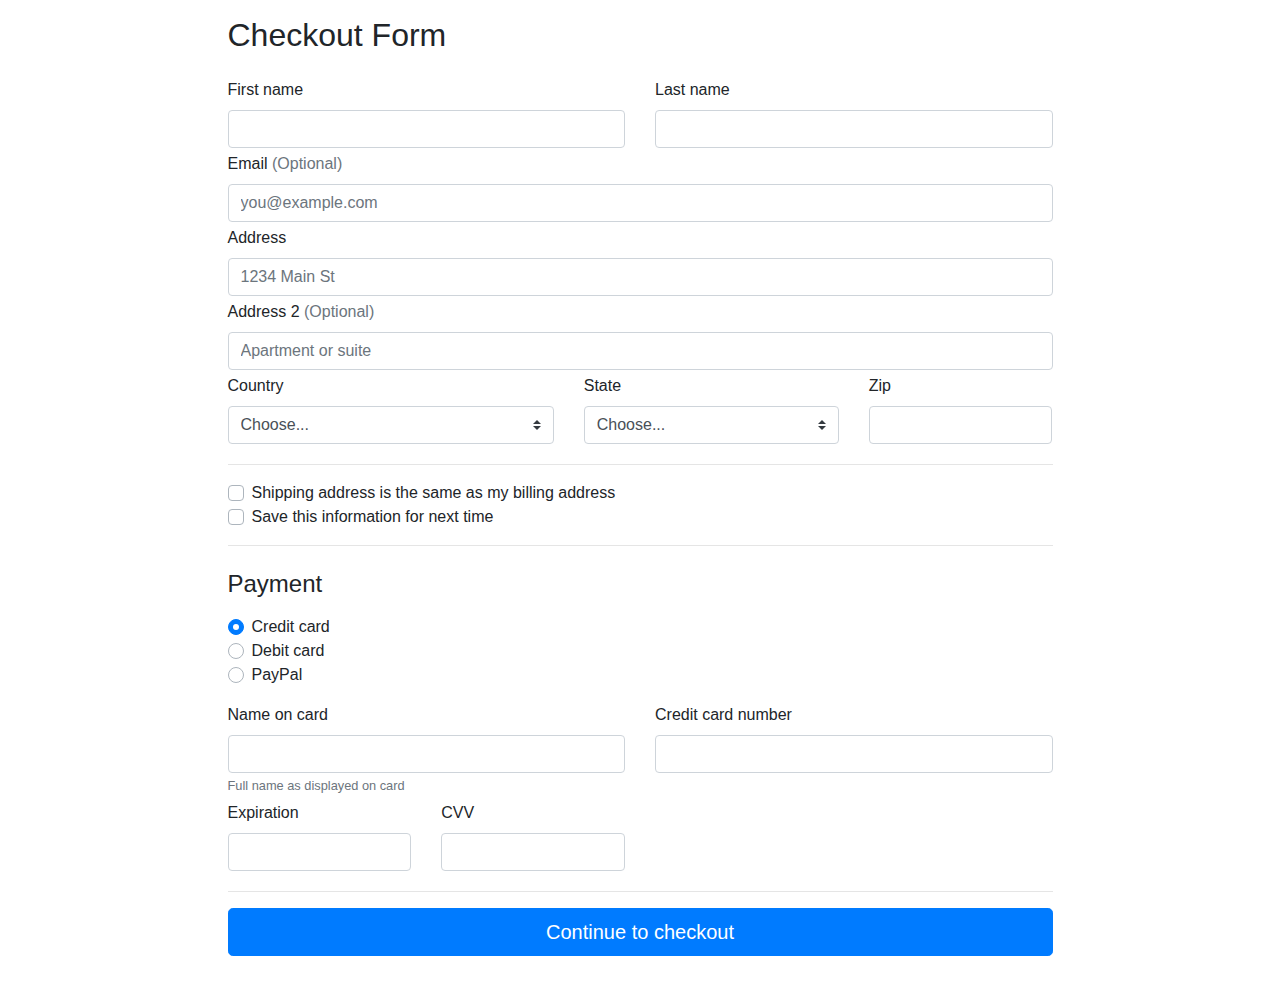
==== payment.html @ 2242218f "Add files via upload" ====
<!DOCTYPE html>
<html lang="en">
<head>
  <meta charset="UTF-8">
  <meta name="viewport" content="width=device-width, initial-scale=1.0">
  <title>Checkout Form</title>
  <!-- Bootstrap CSS -->
  <link href="https://maxcdn.bootstrapcdn.com/bootstrap/4.5.2/css/bootstrap.min.css" rel="stylesheet">
</head>
<body>
  <div class="container mt-3 mb-5">
    <div class="row justify-content-center">
      <div class="col-lg-9">
        <h2 class="mb-4">Checkout Form</h2>
        <form>
          <div class="row">
            <div class="col-md-6 mb-1">
              <label for="firstName">First name</label>
              <input type="text" class="form-control" id="firstName" placeholder="" value="" required>
              <div class="invalid-feedback">
                Valid first name is required.
              </div>
            </div>
            <div class="col-md-6 mb-1">
              <label for="lastName">Last name</label>
              <input type="text" class="form-control" id="lastName" placeholder="" value="" required>
              <div class="invalid-feedback">
                Valid last name is required.
              </div>
            </div>
          </div>

          <div class="mb-1">
            <label for="email">Email <span class="text-muted">(Optional)</span></label>
            <input type="email" class="form-control" id="email" placeholder="you@example.com">
            <div class="invalid-feedback">
              Please enter a valid email address for shipping updates.
            </div>
          </div>

          <div class="mb-1">
            <label for="address">Address</label>
            <input type="text" class="form-control" id="address" placeholder="1234 Main St" required>
            <div class="invalid-feedback">
              Please enter your shipping address.
            </div>
          </div>

          <div class="mb-1">
            <label for="address2">Address 2 <span class="text-muted">(Optional)</span></label>
            <input type="text" class="form-control" id="address2" placeholder="Apartment or suite">
          </div>

          <div class="row">
            <div class="col-md-5 mb-1">
              <label for="country">Country</label>
              <select class="custom-select d-block w-100" id="country" required>
                <option value="">Choose...</option>
                <option>United States</option>
              </select>
              <div class="invalid-feedback">
                Please select a valid country.
              </div>
            </div>
            <div class="col-md-4 mb-1">
              <label for="state">State</label>
              <select class="custom-select d-block w-100" id="state" required>
                <option value="">Choose...</option>
                <option>California</option>
              </select>
              <div class="invalid-feedback">
                Please provide a valid state.
              </div>
            </div>
            <div class="col-md-3 mb-1">
              <label for="zip">Zip</label>
              <input type="text" class="form-control" id="zip" placeholder="" required>
              <div class="invalid-feedback">
                Zip code required.
              </div>
            </div>
          </div>

          <hr class="mb-3">

          <div class="custom-control custom-checkbox">
            <input type="checkbox" class="custom-control-input" id="same-address">
            <label class="custom-control-label" for="same-address">Shipping address is the same as my billing address</label>
          </div>
          <div class="custom-control custom-checkbox">
            <input type="checkbox" class="custom-control-input" id="save-info">
            <label class="custom-control-label" for="save-info">Save this information for next time</label>
          </div>

          <hr class="mb-4">

          <h4 class="mb-1">Payment</h4>

          <div class="d-block my-3">
            <div class="custom-control custom-radio">
              <input id="credit" name="paymentMethod" type="radio" class="custom-control-input" checked required>
              <label class="custom-control-label" for="credit">Credit card</label>
            </div>
            <div class="custom-control custom-radio">
              <input id="debit" name="paymentMethod" type="radio" class="custom-control-input" required>
              <label class="custom-control-label" for="debit">Debit card</label>
            </div>
            <div class="custom-control custom-radio">
              <input id="paypal" name="paymentMethod" type="radio" class="custom-control-input" required>
              <label class="custom-control-label" for="paypal">PayPal</label>
            </div>
          </div>

          <div class="row">
            <div class="col-md-6 mb-1">
              <label for="cc-name">Name on card</label>
              <input type="text" class="form-control" id="cc-name" placeholder="" required>
              <small class="text-muted">Full name as displayed on card</small>
              <div class="invalid-feedback">
                Name on card is required
              </div>
            </div>
            <div class="col-md-6 mb-1">
              <label for="cc-number">Credit card number</label>
              <input type="text" class="form-control" id="cc-number" placeholder="" required>
              <div class="invalid-feedback">
                Credit card number is required
              </div>
            </div>
          </div>
          <div class="row">
            <div class="col-md-3 mb-1">
              <label for="cc-expiration">Expiration</label>
              <input type="text" class="form-control" id="cc-expiration" placeholder="" required>
              <div class="invalid-feedback">
                Expiration date required
              </div>
            </div>
            <div class="col-md-3 mb-1">
              <label for="cc-cvv">CVV</label>
              <input type="text" class="form-control" id="cc-cvv" placeholder="" required>
              <div class="invalid-feedback">
                Security code required
              </div>
            </div>
          </div>
          <hr class="mb-3">
          <button class="btn btn-primary btn-lg btn-block" type="submit">Continue to checkout</button>
        </form>
      </div>
    </div>
  </div>

  <!-- Bootstrap JS and dependencies -->
  <script src="https://code.jquery.com/jquery-3.5.1.slim.min.js"></script>
  <script src="https://cdn.jsdelivr.net/npm/@popperjs/core@2.9.2/dist/umd/popper.min.js"></script>
  <script src="https://maxcdn.bootstrapcdn.com/bootstrap/4.5.2/js/bootstrap.min.js"></script>
</body>
</html>
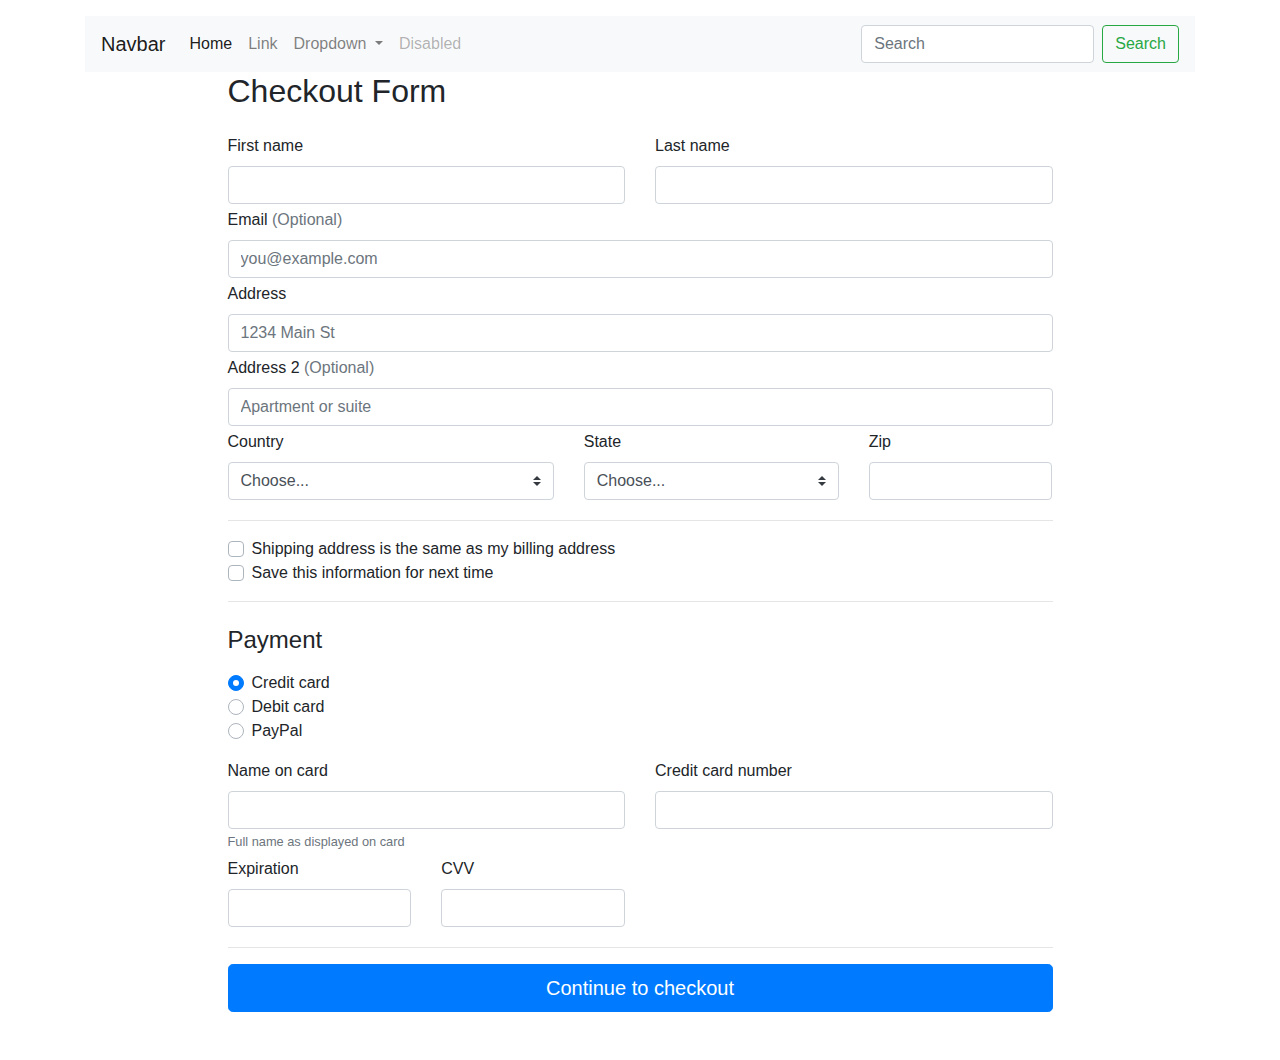
==== commit 50e8c3b5: "Update payment.html" ====
--- a/payment.html
+++ b/payment.html
@@ -1,159 +1,190 @@
 <!DOCTYPE html>
 <html lang="en">
-<head>
-  <meta charset="UTF-8">
-  <meta name="viewport" content="width=device-width, initial-scale=1.0">
-  <title>Checkout Form</title>
-  <!-- Bootstrap CSS -->
-  <link href="https://maxcdn.bootstrapcdn.com/bootstrap/4.5.2/css/bootstrap.min.css" rel="stylesheet">
-</head>
-<body>
-  <div class="container mt-3 mb-5">
-    <div class="row justify-content-center">
-      <div class="col-lg-9">
-        <h2 class="mb-4">Checkout Form</h2>
-        <form>
-          <div class="row">
-            <div class="col-md-6 mb-1">
-              <label for="firstName">First name</label>
-              <input type="text" class="form-control" id="firstName" placeholder="" value="" required>
-              <div class="invalid-feedback">
-                Valid first name is required.
+  <head>
+    <meta charset="UTF-8" />
+    <meta name="viewport" content="width=device-width, initial-scale=1.0" />
+    <title>Checkout Form</title>
+    <!-- Bootstrap CSS -->
+    <link href="https://maxcdn.bootstrapcdn.com/bootstrap/4.5.2/css/bootstrap.min.css" rel="stylesheet" />
+  </head>
+  <body>
+    <div class="container mt-3 mb-5">
+      <nav class="navbar navbar-expand-lg navbar-light bg-light">
+        <a class="navbar-brand" href="#">Navbar</a>
+        <button
+          class="navbar-toggler"
+          type="button"
+          data-toggle="collapse"
+          data-target="#navbarSupportedContent"
+          aria-controls="navbarSupportedContent"
+          aria-expanded="false"
+          aria-label="Toggle navigation"
+        >
+          <span class="navbar-toggler-icon"></span>
+        </button>
+
+        <div class="collapse navbar-collapse" id="navbarSupportedContent">
+          <ul class="navbar-nav mr-auto">
+            <li class="nav-item active">
+              <a class="nav-link" href="#">Home <span class="sr-only">(current)</span></a>
+            </li>
+            <li class="nav-item">
+              <a class="nav-link" href="#">Link</a>
+            </li>
+            <li class="nav-item dropdown">
+              <a
+                class="nav-link dropdown-toggle"
+                href="#"
+                id="navbarDropdown"
+                role="button"
+                data-toggle="dropdown"
+                aria-haspopup="true"
+                aria-expanded="false"
+              >
+                Dropdown
+              </a>
+              <div class="dropdown-menu" aria-labelledby="navbarDropdown">
+                <a class="dropdown-item" href="#">Action</a>
+                <a class="dropdown-item" href="#">Another action</a>
+                <div class="dropdown-divider"></div>
+                <a class="dropdown-item" href="#">Something else here</a>
+              </div>
+            </li>
+            <li class="nav-item">
+              <a class="nav-link disabled" href="#">Disabled</a>
+            </li>
+          </ul>
+          <form class="form-inline my-2 my-lg-0">
+            <input class="form-control mr-sm-2" type="search" placeholder="Search" aria-label="Search" />
+            <button class="btn btn-outline-success my-2 my-sm-0" type="submit">Search</button>
+          </form>
+        </div>
+      </nav>
+      <div class="row justify-content-center">
+        <div class="col-lg-9">
+          <h2 class="mb-4">Checkout Form</h2>
+          <form>
+            <div class="row">
+              <div class="col-md-6 mb-1">
+                <label for="firstName">First name</label>
+                <input type="text" class="form-control" id="firstName" placeholder="" value="" required />
+                <div class="invalid-feedback">Valid first name is required.</div>
+              </div>
+              <div class="col-md-6 mb-1">
+                <label for="lastName">Last name</label>
+                <input type="text" class="form-control" id="lastName" placeholder="" value="" required />
+                <div class="invalid-feedback">Valid last name is required.</div>
               </div>
             </div>
-            <div class="col-md-6 mb-1">
-              <label for="lastName">Last name</label>
-              <input type="text" class="form-control" id="lastName" placeholder="" value="" required>
-              <div class="invalid-feedback">
-                Valid last name is required.
+
+            <div class="mb-1">
+              <label for="email">Email <span class="text-muted">(Optional)</span></label>
+              <input type="email" class="form-control" id="email" placeholder="you@example.com" />
+              <div class="invalid-feedback">Please enter a valid email address for shipping updates.</div>
+            </div>
+
+            <div class="mb-1">
+              <label for="address">Address</label>
+              <input type="text" class="form-control" id="address" placeholder="1234 Main St" required />
+              <div class="invalid-feedback">Please enter your shipping address.</div>
+            </div>
+
+            <div class="mb-1">
+              <label for="address2">Address 2 <span class="text-muted">(Optional)</span></label>
+              <input type="text" class="form-control" id="address2" placeholder="Apartment or suite" />
+            </div>
+
+            <div class="row">
+              <div class="col-md-5 mb-1">
+                <label for="country">Country</label>
+                <select class="custom-select d-block w-100" id="country" required>
+                  <option value="">Choose...</option>
+                  <option>United States</option>
+                </select>
+                <div class="invalid-feedback">Please select a valid country.</div>
+              </div>
+              <div class="col-md-4 mb-1">
+                <label for="state">State</label>
+                <select class="custom-select d-block w-100" id="state" required>
+                  <option value="">Choose...</option>
+                  <option>California</option>
+                </select>
+                <div class="invalid-feedback">Please provide a valid state.</div>
+              </div>
+              <div class="col-md-3 mb-1">
+                <label for="zip">Zip</label>
+                <input type="text" class="form-control" id="zip" placeholder="" required />
+                <div class="invalid-feedback">Zip code required.</div>
               </div>
             </div>
-          </div>
 
-          <div class="mb-1">
-            <label for="email">Email <span class="text-muted">(Optional)</span></label>
-            <input type="email" class="form-control" id="email" placeholder="you@example.com">
-            <div class="invalid-feedback">
-              Please enter a valid email address for shipping updates.
+            <hr class="mb-3" />
+
+            <div class="custom-control custom-checkbox">
+              <input type="checkbox" class="custom-control-input" id="same-address" />
+              <label class="custom-control-label" for="same-address"
+                >Shipping address is the same as my billing address</label
+              >
             </div>
-          </div>
+            <div class="custom-control custom-checkbox">
+              <input type="checkbox" class="custom-control-input" id="save-info" />
+              <label class="custom-control-label" for="save-info">Save this information for next time</label>
+            </div>
 
-          <div class="mb-1">
-            <label for="address">Address</label>
-            <input type="text" class="form-control" id="address" placeholder="1234 Main St" required>
-            <div class="invalid-feedback">
-              Please enter your shipping address.
-            </div>
-          </div>
+            <hr class="mb-4" />
 
-          <div class="mb-1">
-            <label for="address2">Address 2 <span class="text-muted">(Optional)</span></label>
-            <input type="text" class="form-control" id="address2" placeholder="Apartment or suite">
-          </div>
+            <h4 class="mb-1">Payment</h4>
 
-          <div class="row">
-            <div class="col-md-5 mb-1">
-              <label for="country">Country</label>
-              <select class="custom-select d-block w-100" id="country" required>
-                <option value="">Choose...</option>
-                <option>United States</option>
-              </select>
-              <div class="invalid-feedback">
-                Please select a valid country.
+            <div class="d-block my-3">
+              <div class="custom-control custom-radio">
+                <input id="credit" name="paymentMethod" type="radio" class="custom-control-input" checked required />
+                <label class="custom-control-label" for="credit">Credit card</label>
+              </div>
+              <div class="custom-control custom-radio">
+                <input id="debit" name="paymentMethod" type="radio" class="custom-control-input" required />
+                <label class="custom-control-label" for="debit">Debit card</label>
+              </div>
+              <div class="custom-control custom-radio">
+                <input id="paypal" name="paymentMethod" type="radio" class="custom-control-input" required />
+                <label class="custom-control-label" for="paypal">PayPal</label>
               </div>
             </div>
-            <div class="col-md-4 mb-1">
-              <label for="state">State</label>
-              <select class="custom-select d-block w-100" id="state" required>
-                <option value="">Choose...</option>
-                <option>California</option>
-              </select>
-              <div class="invalid-feedback">
-                Please provide a valid state.
+
+            <div class="row">
+              <div class="col-md-6 mb-1">
+                <label for="cc-name">Name on card</label>
+                <input type="text" class="form-control" id="cc-name" placeholder="" required />
+                <small class="text-muted">Full name as displayed on card</small>
+                <div class="invalid-feedback">Name on card is required</div>
+              </div>
+              <div class="col-md-6 mb-1">
+                <label for="cc-number">Credit card number</label>
+                <input type="text" class="form-control" id="cc-number" placeholder="" required />
+                <div class="invalid-feedback">Credit card number is required</div>
               </div>
             </div>
-            <div class="col-md-3 mb-1">
-              <label for="zip">Zip</label>
-              <input type="text" class="form-control" id="zip" placeholder="" required>
-              <div class="invalid-feedback">
-                Zip code required.
+            <div class="row">
+              <div class="col-md-3 mb-1">
+                <label for="cc-expiration">Expiration</label>
+                <input type="text" class="form-control" id="cc-expiration" placeholder="" required />
+                <div class="invalid-feedback">Expiration date required</div>
+              </div>
+              <div class="col-md-3 mb-1">
+                <label for="cc-cvv">CVV</label>
+                <input type="text" class="form-control" id="cc-cvv" placeholder="" required />
+                <div class="invalid-feedback">Security code required</div>
               </div>
             </div>
-          </div>
-
-          <hr class="mb-3">
-
-          <div class="custom-control custom-checkbox">
-            <input type="checkbox" class="custom-control-input" id="same-address">
-            <label class="custom-control-label" for="same-address">Shipping address is the same as my billing address</label>
-          </div>
-          <div class="custom-control custom-checkbox">
-            <input type="checkbox" class="custom-control-input" id="save-info">
-            <label class="custom-control-label" for="save-info">Save this information for next time</label>
-          </div>
-
-          <hr class="mb-4">
-
-          <h4 class="mb-1">Payment</h4>
-
-          <div class="d-block my-3">
-            <div class="custom-control custom-radio">
-              <input id="credit" name="paymentMethod" type="radio" class="custom-control-input" checked required>
-              <label class="custom-control-label" for="credit">Credit card</label>
-            </div>
-            <div class="custom-control custom-radio">
-              <input id="debit" name="paymentMethod" type="radio" class="custom-control-input" required>
-              <label class="custom-control-label" for="debit">Debit card</label>
-            </div>
-            <div class="custom-control custom-radio">
-              <input id="paypal" name="paymentMethod" type="radio" class="custom-control-input" required>
-              <label class="custom-control-label" for="paypal">PayPal</label>
-            </div>
-          </div>
-
-          <div class="row">
-            <div class="col-md-6 mb-1">
-              <label for="cc-name">Name on card</label>
-              <input type="text" class="form-control" id="cc-name" placeholder="" required>
-              <small class="text-muted">Full name as displayed on card</small>
-              <div class="invalid-feedback">
-                Name on card is required
-              </div>
-            </div>
-            <div class="col-md-6 mb-1">
-              <label for="cc-number">Credit card number</label>
-              <input type="text" class="form-control" id="cc-number" placeholder="" required>
-              <div class="invalid-feedback">
-                Credit card number is required
-              </div>
-            </div>
-          </div>
-          <div class="row">
-            <div class="col-md-3 mb-1">
-              <label for="cc-expiration">Expiration</label>
-              <input type="text" class="form-control" id="cc-expiration" placeholder="" required>
-              <div class="invalid-feedback">
-                Expiration date required
-              </div>
-            </div>
-            <div class="col-md-3 mb-1">
-              <label for="cc-cvv">CVV</label>
-              <input type="text" class="form-control" id="cc-cvv" placeholder="" required>
-              <div class="invalid-feedback">
-                Security code required
-              </div>
-            </div>
-          </div>
-          <hr class="mb-3">
-          <button class="btn btn-primary btn-lg btn-block" type="submit">Continue to checkout</button>
-        </form>
+            <hr class="mb-3" />
+            <button class="btn btn-primary btn-lg btn-block" type="submit">Continue to checkout</button>
+          </form>
+        </div>
       </div>
     </div>
-  </div>
 
-  <!-- Bootstrap JS and dependencies -->
-  <script src="https://code.jquery.com/jquery-3.5.1.slim.min.js"></script>
-  <script src="https://cdn.jsdelivr.net/npm/@popperjs/core@2.9.2/dist/umd/popper.min.js"></script>
-  <script src="https://maxcdn.bootstrapcdn.com/bootstrap/4.5.2/js/bootstrap.min.js"></script>
-</body>
+    <!-- Bootstrap JS and dependencies -->
+    <script src="https://code.jquery.com/jquery-3.5.1.slim.min.js"></script>
+    <script src="https://cdn.jsdelivr.net/npm/@popperjs/core@2.9.2/dist/umd/popper.min.js"></script>
+    <script src="https://maxcdn.bootstrapcdn.com/bootstrap/4.5.2/js/bootstrap.min.js"></script>
+  </body>
 </html>
